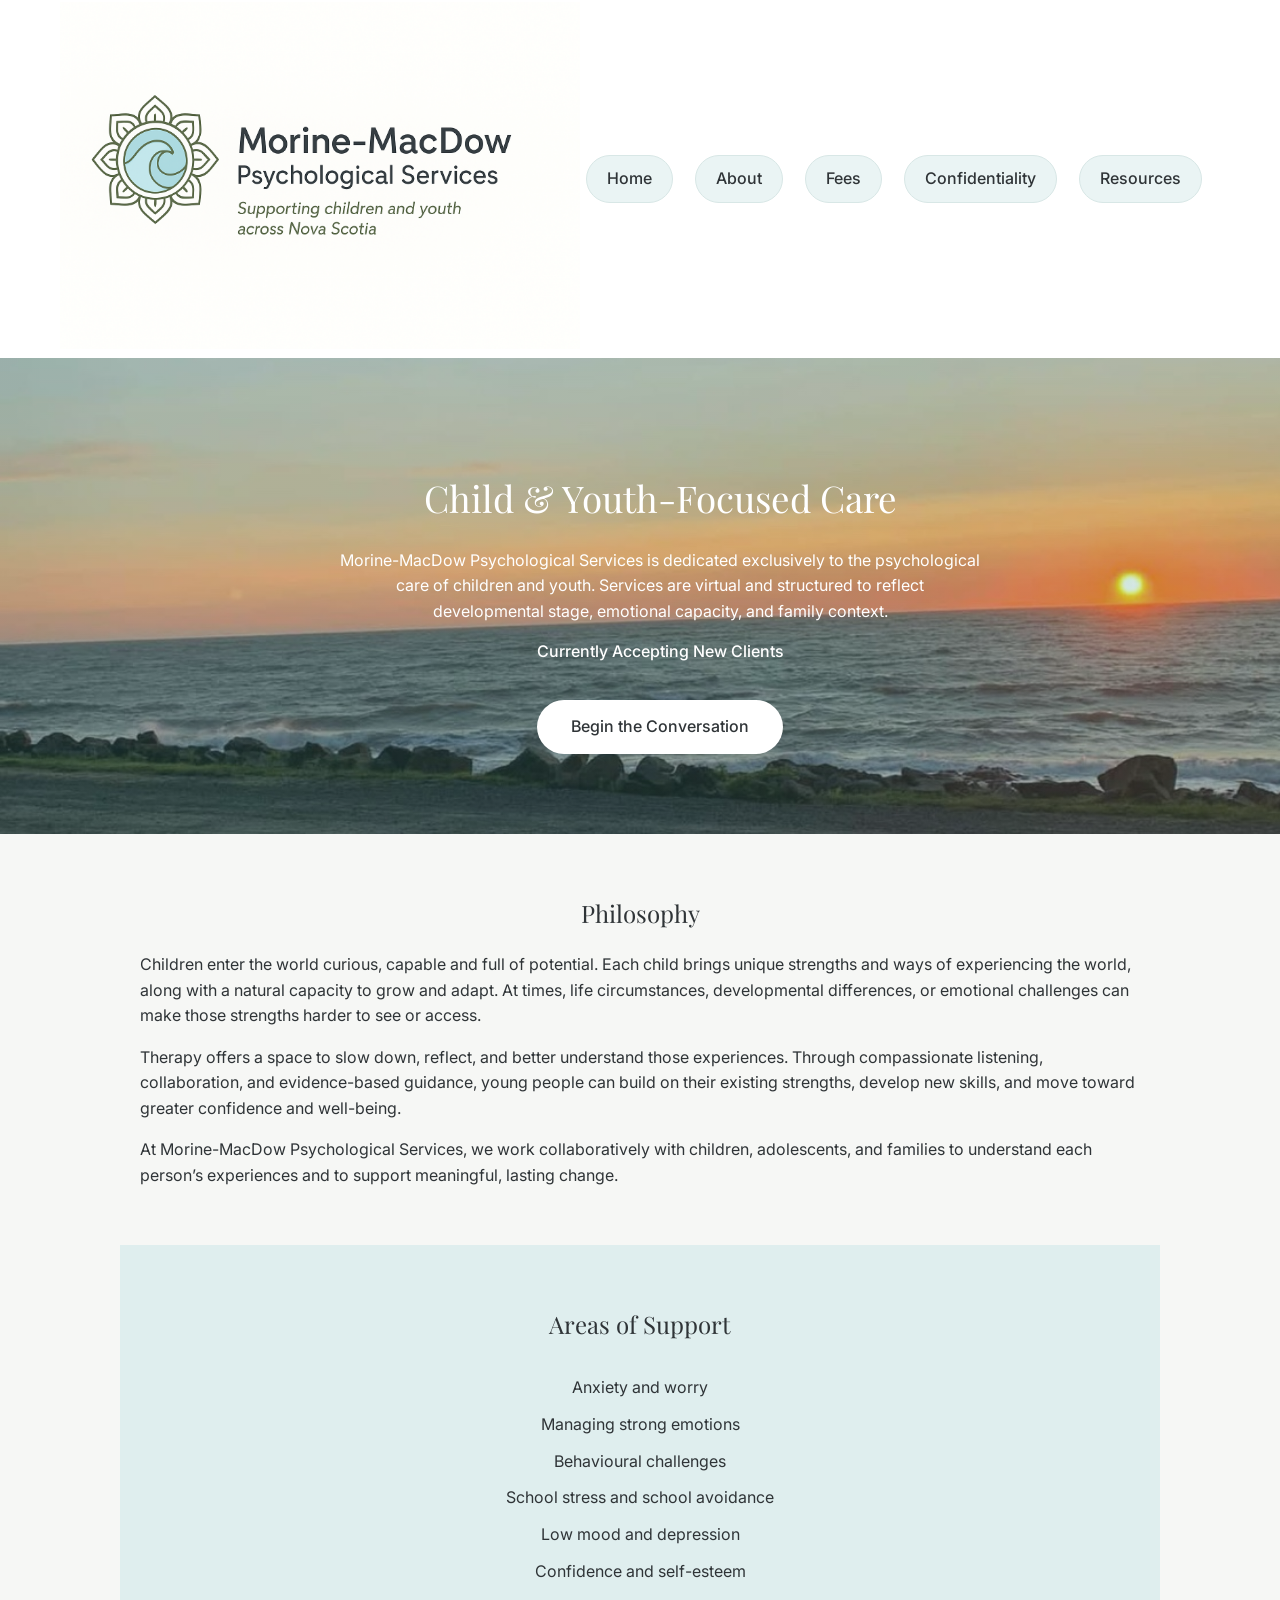
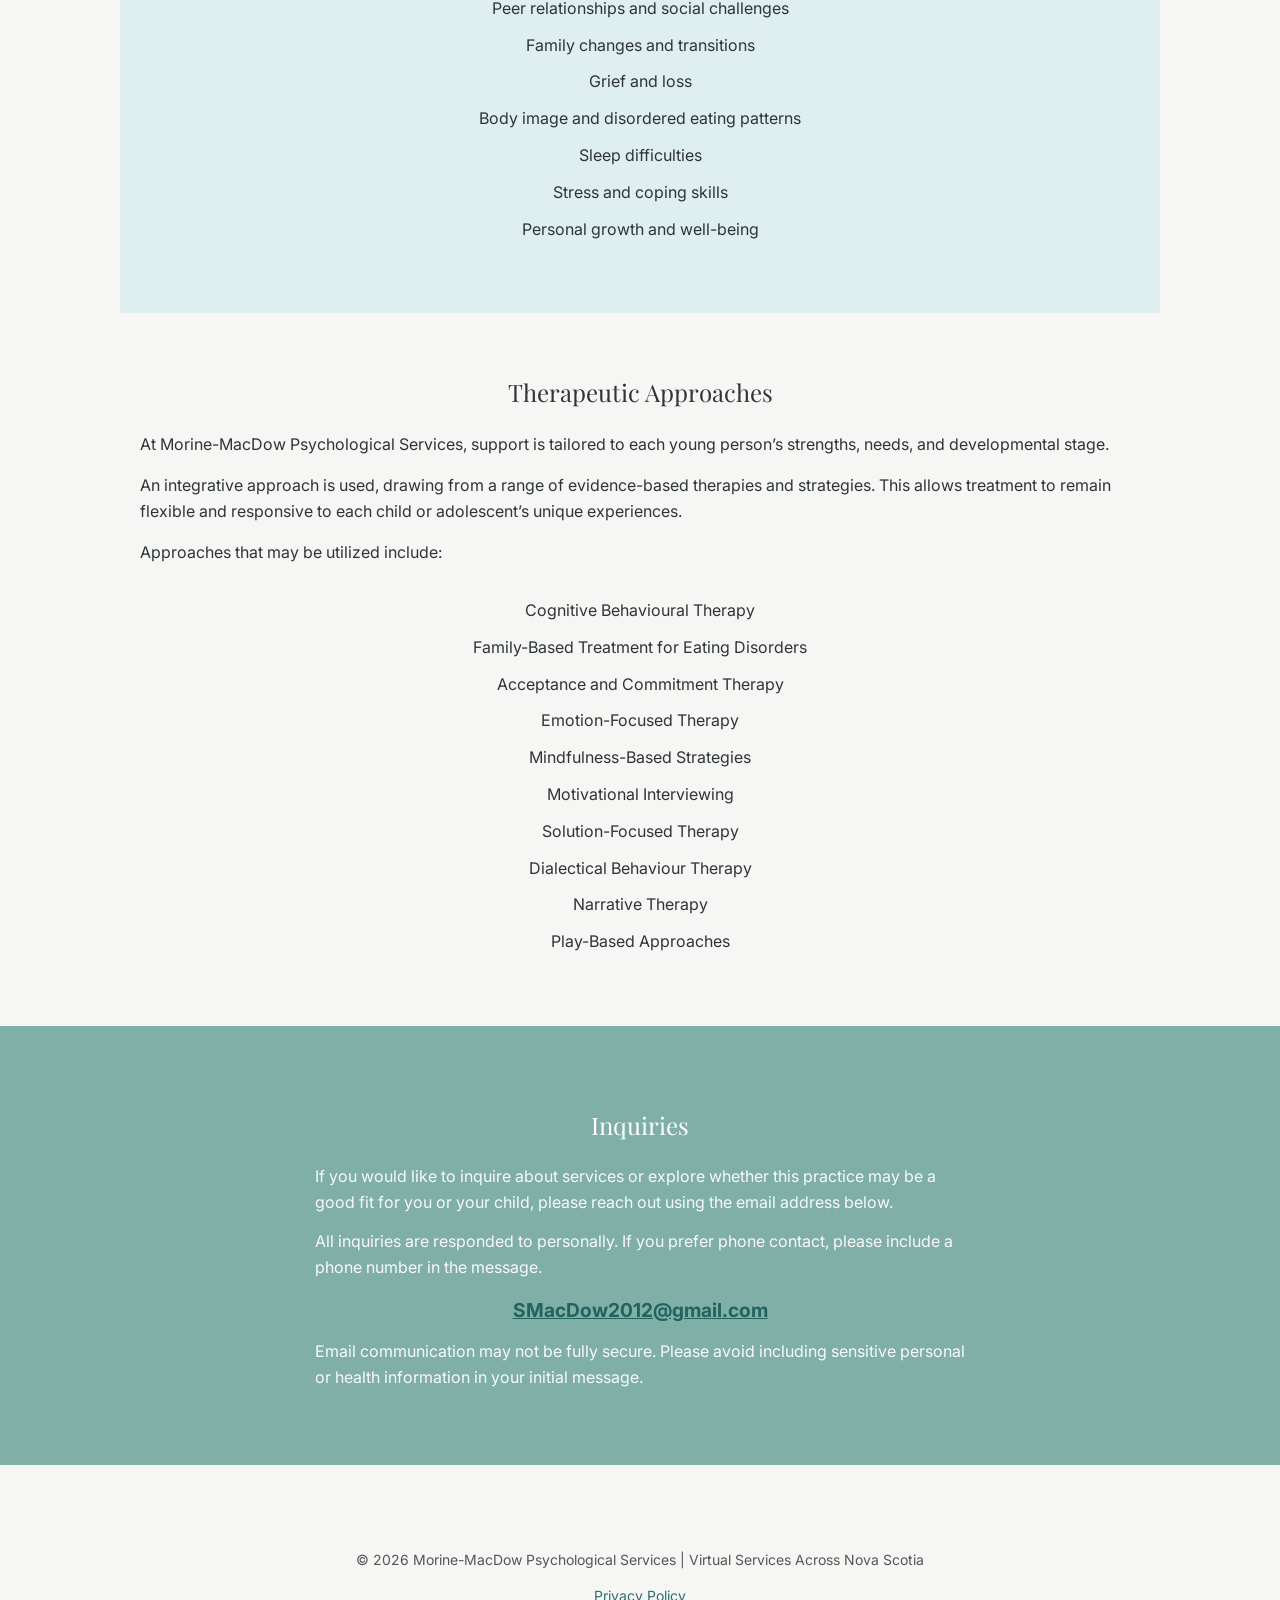
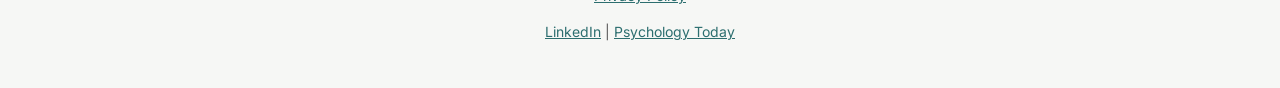
==== index.html @ ea7816d6 "Another attempt to fix homepage on mobile" ====
<!DOCTYPE html>
<html lang="en">
<head>
<meta charset="UTF-8">
<meta name="viewport" content="width=device-width, initial-scale=1.0">

<title>Child and Youth Psychological Services in Nova Scotia | Morine-MacDow Psychological Services</title>

<meta name="description" content="Morine-MacDow Psychological Services provides virtual psychological services for children and adolescents across Nova Scotia. Currently accepting new clients.">

<link href="https://fonts.googleapis.com/css2?family=Playfair+Display:wght@400;500&family=Inter:wght@300;400&display=swap" rel="stylesheet">

<link rel="stylesheet" href="style.css">

</head>

<body>

<header class="site-header">

  <div class="header-container">

  <div class="logo">
    <img src="logo.png" class="logo" alt="Morine-MacDow Psychological Services">
  </div>

    <nav class="main-nav">
      <a href="index.html">Home</a>
      <a href="about.html">About</a>
      <a href="fees.html">Fees</a>
      <a href="confidentiality.html">Confidentiality</a>
      <a href="resources.html">Resources</a>
    </nav>

  </div>

</header>

<section class="hero">
<div class="hero-content">

<h1>Child & Youth-Focused Care</h1>

<p>
Morine-MacDow Psychological Services is dedicated exclusively to the psychological care of children and youth. Services are virtual and structured to reflect developmental stage, emotional capacity, and family context.
</p>

<p class="availability">
Currently Accepting New Clients
</p>

<a href="#contact" class="cta-button">Begin the Conversation</a>

</div>
</section>

<section class="philosophy container narrow">

<h2>Philosophy</h2>

<p>
Children enter the world curious, capable and full of potential. Each child brings unique strengths and ways of experiencing the world, along with a natural capacity to grow and adapt. At times, life circumstances, developmental differences, or emotional challenges can make those strengths harder to see or access.
</p>

<p>
Therapy offers a space to slow down, reflect, and better understand those experiences. Through compassionate listening, collaboration, and evidence-based guidance, young people can build on their existing strengths, develop new skills, and move toward greater confidence and well-being. 
</p>

<p>
At Morine-MacDow Psychological Services, we work collaboratively with children, adolescents, and families to understand each person’s experiences and to support meaningful, lasting change.
</p>

</section>

<section class="support-section">
  
<h2>Areas of Support</h2>
 
<ul class="approach-list">
<li>Anxiety and worry</li>
<li>Managing strong emotions</li>
<li>Behavioural challenges</li>
<li>School stress and school avoidance</li>
<li>Low mood and depression</li>
<li>Confidence and self-esteem</li>
<li>Peer relationships and social challenges</li>
<li>Family changes and transitions</li>
<li>Grief and loss</li>
<li>Body image and disordered eating patterns</li>
<li>Sleep difficulties</li>
<li>Stress and coping skills</li>
<li>Personal growth and well-being</li>
</ul> 

</section>

<section class="approach container narrow">

<h2>Therapeutic Approaches</h2>

<p>
At Morine-MacDow Psychological Services, support is tailored to each young person’s strengths, needs, and developmental stage.
</p>

<p>
An integrative approach is used, drawing from a range of evidence-based therapies and strategies. This allows treatment to remain flexible and responsive to each child or adolescent’s unique experiences.
</p>

<p>
Approaches that may be utilized include:
</p>

<ul class="approach-list">
<li>Cognitive Behavioural Therapy</li>
<li>Family-Based Treatment for Eating Disorders</li>
<li>Acceptance and Commitment Therapy</li>
<li>Emotion-Focused Therapy</li>
<li>Mindfulness-Based Strategies</li>
<li>Motivational Interviewing</li>
<li>Solution-Focused Therapy</li>
<li>Dialectical Behaviour Therapy</li>
<li>Narrative Therapy</li>
<li>Play-Based Approaches</li>
</ul>

</section>

<section id="contact" class="contact">

<div class="container narrow">

<h2>Inquiries</h2>

<p>If you would like to inquire about services or explore whether this practice may be a good fit for you or your child, please reach out using the email address below.</p>

<p>All inquiries are responded to personally. If you prefer phone contact, please include a phone number in the message.</p>

<p>
<a href="mailto:SMacDow2012@gmail.com">
SMacDow2012@gmail.com
</a>
</p>

<p class="note">
Email communication may not be fully secure. Please avoid including sensitive personal
or health information in your initial message.
</p>

</div>

</section>

<footer>

<p>
© 2026 Morine-MacDow Psychological Services |
Virtual Services Across Nova Scotia
</p>

<p>
<a href="privacy.html">Privacy Policy</a>
</p>

<p>
<a href="https://www.linkedin.com/in/stephany-macdow-b56987209" target="_blank">LinkedIn</a> | <a href="https://www.psychologytoday.com/profile/1556226" target="_blank">Psychology Today</a>
</p>
</footer>

</body>
</html>
---- style.css ----
/* COLOR PALETTE */

:root {
  --ocean: #9ec5c9;
  --deep-ocean: #7fb4b9;
  --sage: #6f836b;
  --charcoal: #2f3437;
  --cream: #f6f7f5;
}


/* GLOBAL */

body {
  margin: 0;
  font-family: 'Inter', sans-serif;
  color: var(--charcoal);
  background: var(--cream);
  line-height: 1.6;
  overflow-x: hidden;
}

h1, h2, h3 {
  font-family: 'Playfair Display', serif;
  font-weight: 400;
}


/* HEADER */

.site-header {
  background: white;
  padding: 2px 20px 2px 20px;
}  
.header-container {
  max-width: 1200px;
  margin: 0 auto;
  padding: 0 40px;
  display: flex;
  align-items: center;
  justify-content: flex-start;
  flex-wrap: wrap;
}

.logo {
max-width: 520px;
width: 100%;
height: auto;
}

/* NAVIGATION */

.main-nav {
  display: flex;
  gap: 10px;
}

.main-nav a {
  display: inline-block;
  margin: 6px;
  padding: 10px 20px;
  background: #eaf4f4;
  border-radius: 25px;
  border: 1px solid #d8e7e6;
  text-decoration: none;
  color: var(--charcoal);
  font-weight: 500;
  transition: all .25s ease;
}

.main-nav a:hover {
  background: var(--ocean);
}


/* HERO */

.hero {
  background: linear-gradient(rgba(88,164,153,0.25), rgba(88,164,153,0.25)), url('sunset.jpg') center/cover no-repeat;
  padding: 80px 20px;
  text-align: center;
  color: white;
  width: 100%;
}

.hero-content {
  max-width: 800px;
  margin: auto;
}

.hero h1 {
  font-size: 2.3rem;
  margin-bottom: 20px;
}

.hero p {
  max-width: 640px;
  margin: 15px auto;
}

/* AVAILABILITY TEXT */

.availability {
  margin-top: 120px;
  font-weight: 500;
}


/* HERO BUTTON */

.cta-button {
  display: inline-block;
  margin-top: 20px;
  background: white;
  color: var(--charcoal);
  padding: 14px 34px;
  border-radius: 30px;
  text-decoration: none;
  font-weight: 500;
  transition: all .25s ease;
}

.cta-button:hover {
  background: var(--cream);
}


/* CONTENT SECTIONS */

section {
  padding: 45px 20px;
}
  max-width: 900px;
  margin: auto;
  text-align: center;
}


/* INQUIRIES */

.contact {
  background: var(--ocean);
  color: white;
  padding: 60px 20px;
  text-align: center;
}

.contact a {
  color: #0c4c6a;
  font-weight: 700;
  font-size: 1.2rem;
  display: inline-block;
  margin-top: 10px;
  text-decoration: underline;
}

.contact p {
  opacity: .95;
  max-width: 650px;
  margin: 14px auto;
  line-height: 1.6;
}

/* FOOTER */

footer {
  text-align: center;
  padding: 25px;
  font-size: 14px;
  color: #555;
}
main {
max-width: 1000px;
margin: 0 auto;
padding: 40px 20px;
}
section:not(.hero) {
max-width: 1000px;
margin: 0 auto;
padding: 40px 20px;
}
section h2 {
text-align: center;
margin-bottom: 20px;
}

footer {
text-align: center;
padding: 30px 20px;
margin-top: 40px;
}
footer a {
color: #2c6e6f;
text-decoration: underline;
}
section:last-of-type {
background: #7FAFA6;
color: white;
padding: 60px 20px;
max-width: none;
margin: 0;
}
section:last-of-type a {
color: #1F5F5B;
display: block;
text-align: center;
}
.support-list {
  list-style: none;
  padding: 0;
  max-width: 420px;
  margin: 30px auto;
  text-align: center;
  line-height: 1.8;
}
.support-list li {
  font-size: 1.05rem;
}
.approach-list {
  list-style: none;
  padding: 0;
  max-width: 420px;
  margin: 30px auto;
  text-align: center;
  line-height: 1.8;
}

.approach-list li {
  margin-bottom: 8px;
}

.support-section {
  background-color: #dfeeee;
  padding: 80px 20px;
  text-align: center;

  width: 100vw;
  margin-left: calc(50% - 50vw);
  margin-right: calc(50% - 50vw);
}
.about-photo img {
    width: 300px;
    height: auto;
    border-radius: 10px;
    margin-top: 20px;
    border: 3px solid #7fb7b2;
    box-shadow: 0 6px 16px rgba(0,0,0,0.15);
}
.about-container {
    display: flex;
    align-items: flex-start;
    gap: 30px;
}

.about-photo {
    flex-shrink: 0;
}

.about-text {
    flex: 1;
}
.about-text p {
    margin-bottom: 18px;
    line-height: 1.6;
}
.page-text h2 {
    text-align: center;
    margin-top: 40px;
    margin-bottom: 10px;
}
main h1 {
    text-align: center;
}
main h2 {
text-align: center;
}

@media (max-width: 600px) {

.header-container {
padding: 0 16px;
}

}

.hero {
max-width: 100%;
overflow: hidden;
}
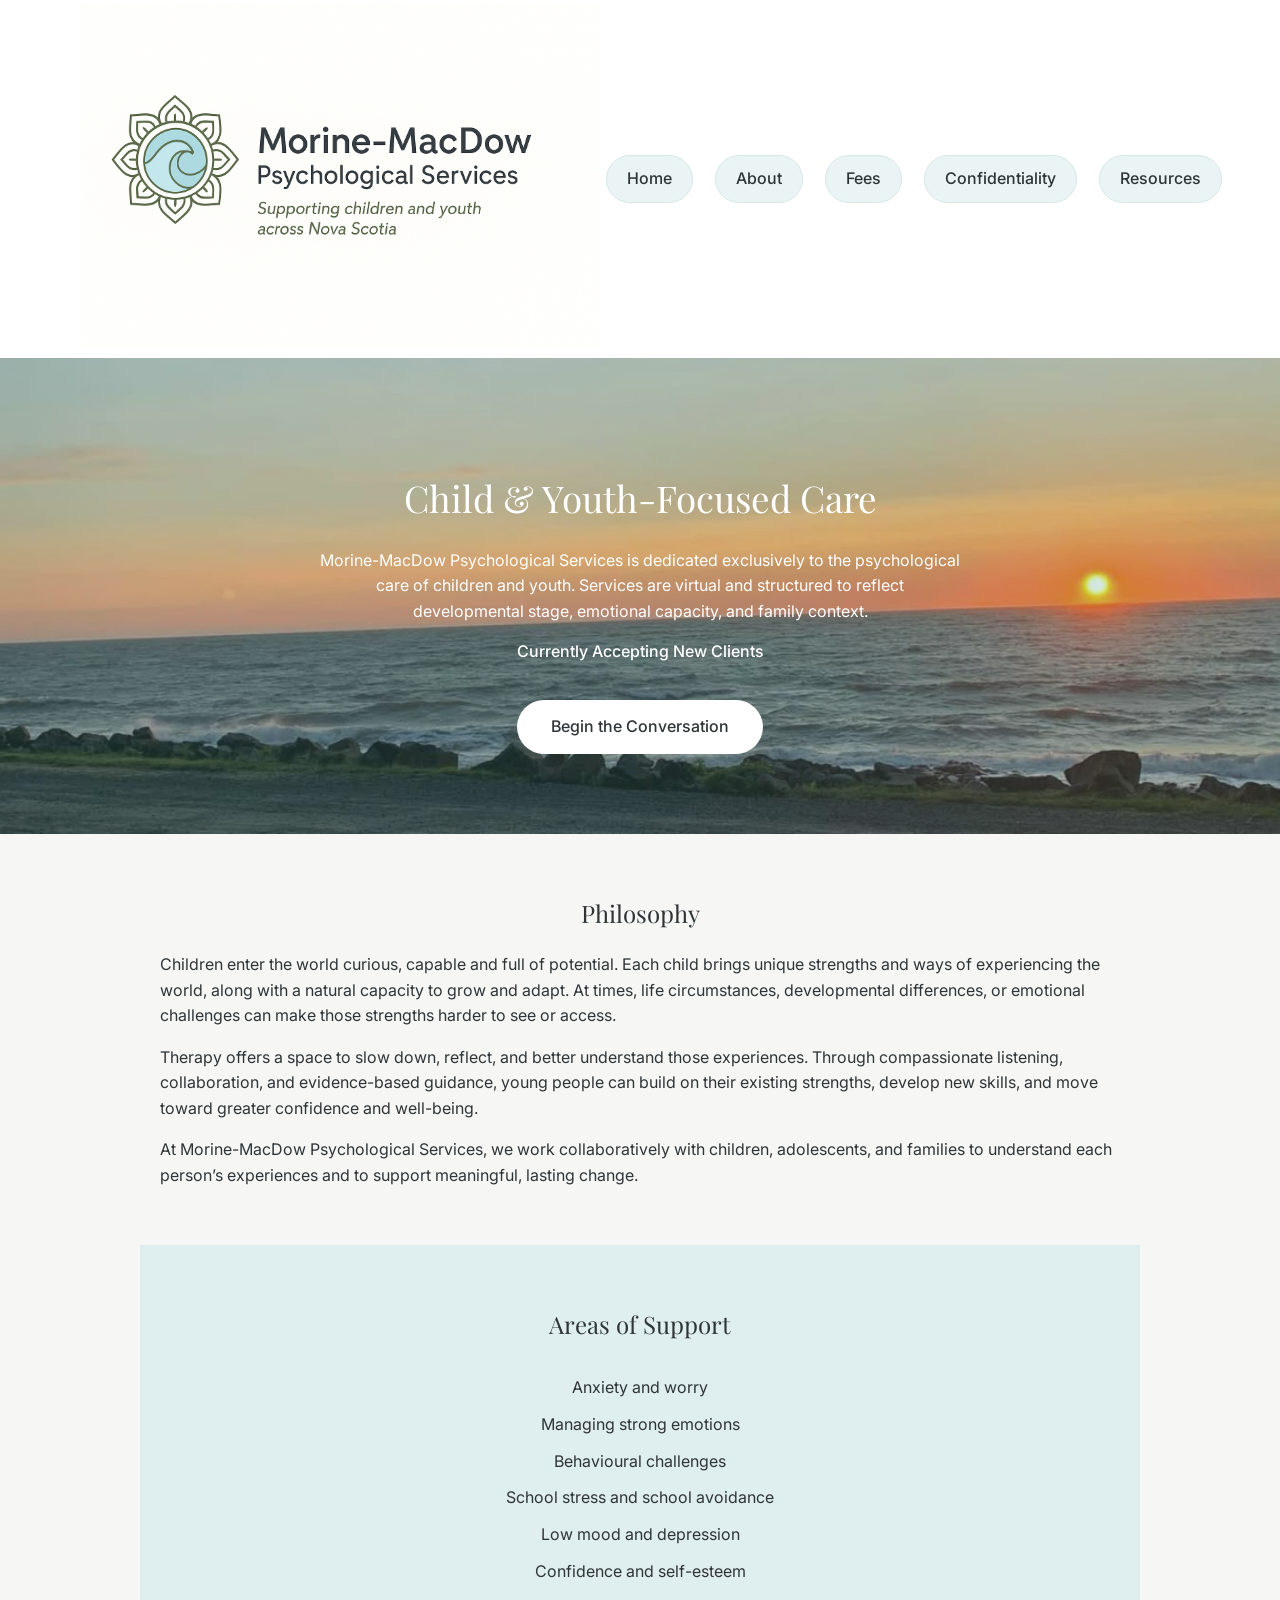
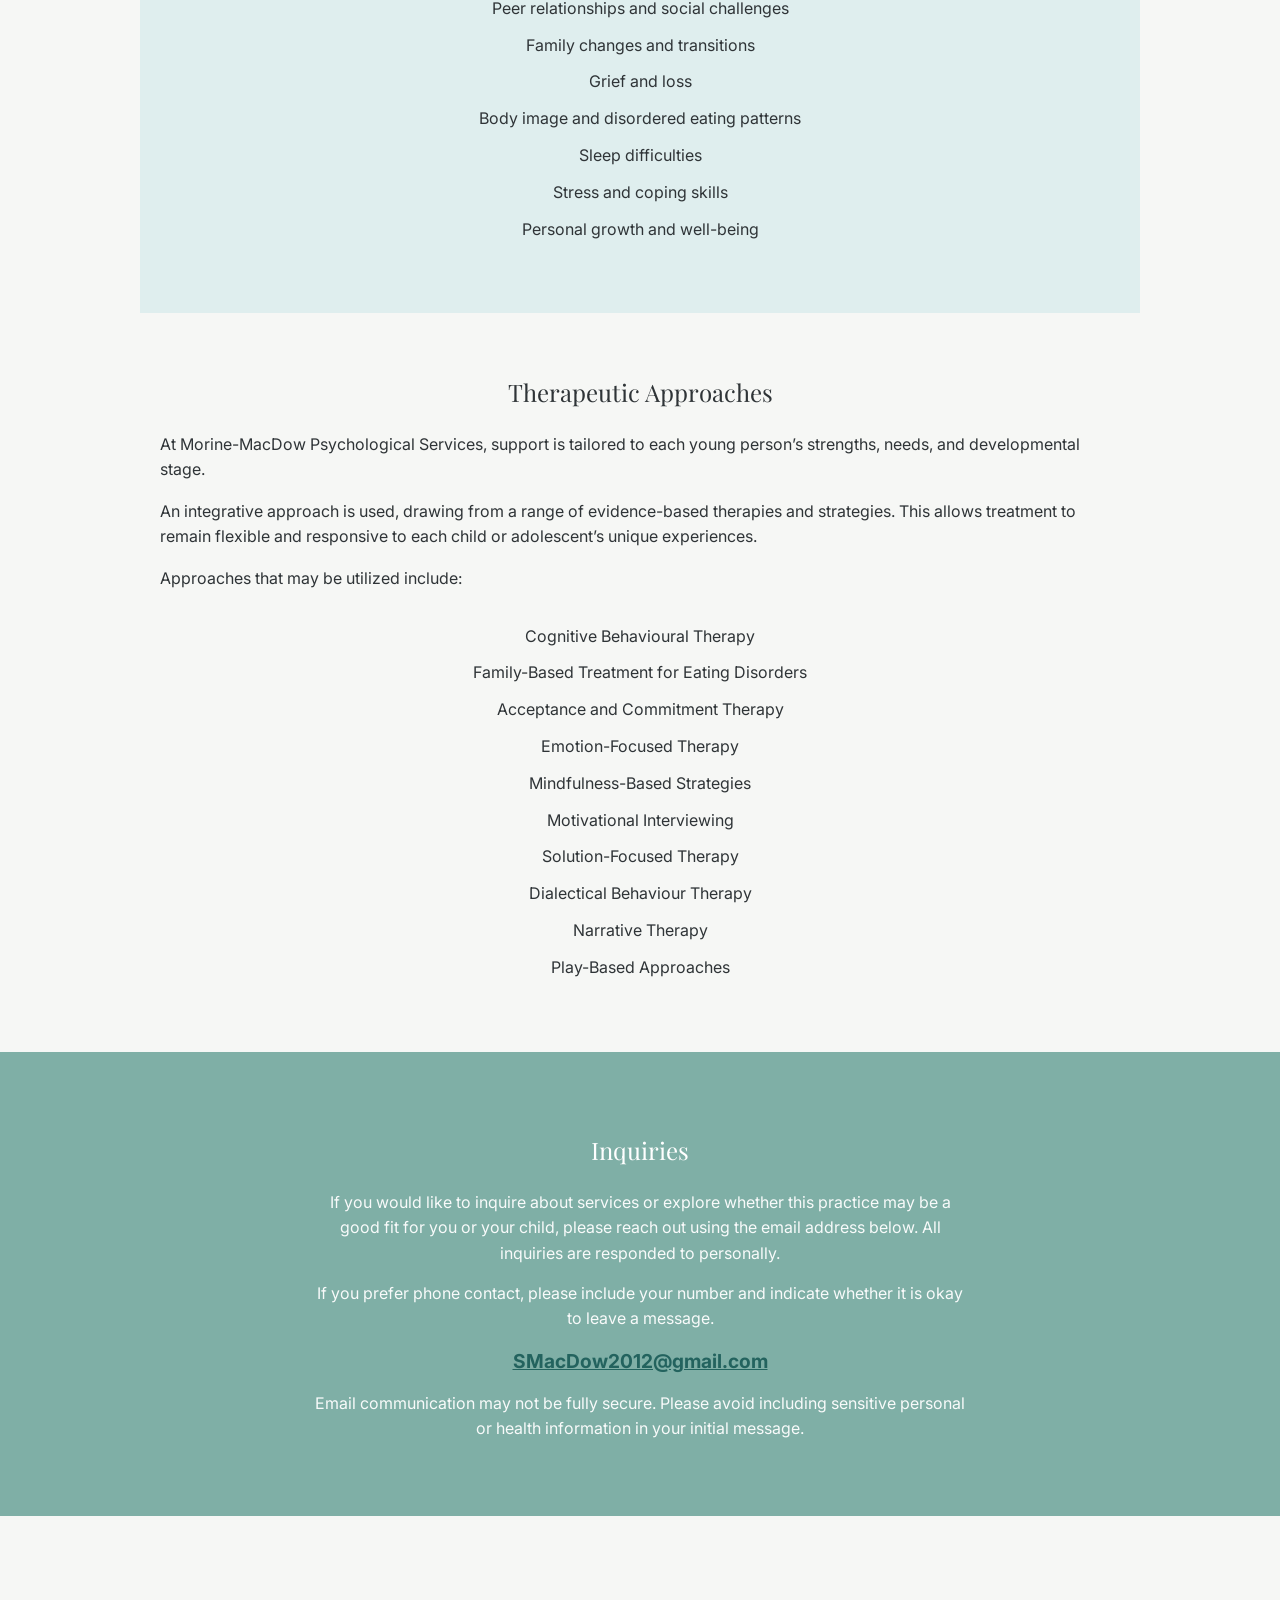
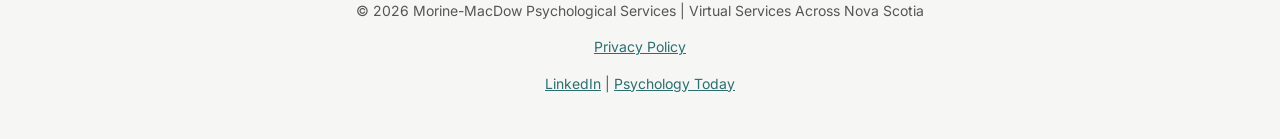
==== commit 4ac7452d: "updated inquiries to indicate okay to leave msg" ====
--- a/index.html
+++ b/index.html
@@ -20,7 +20,7 @@
 
   <div class="header-container">
 
-  <div class="logo">
+  <div class="logo-wrap">
     <img src="logo.png" class="logo" alt="Morine-MacDow Psychological Services">
   </div>
 
@@ -131,9 +131,10 @@
 
 <h2>Inquiries</h2>
 
-<p>If you would like to inquire about services or explore whether this practice may be a good fit for you or your child, please reach out using the email address below.</p>
+<p>If you would like to inquire about services or explore whether this practice may be a good fit for you or your child, please reach out using the email address below. All inquiries are responded to personally.</p> 
 
-<p>All inquiries are responded to personally. If you prefer phone contact, please include a phone number in the message.</p>
+<p>  
+If you prefer phone contact, please include your number and indicate whether it is okay to leave a message.</p>
 
 <p>
 <a href="mailto:SMacDow2012@gmail.com">
--- a/style.css
+++ b/style.css
@@ -8,6 +8,14 @@
   --cream: #f6f7f5;
 }
 
+* {
+  box-sizing: border-box;
+}
+
+html {
+  -webkit-text-size-adjust: 100%;
+  text-size-adjust: 100%;
+}
 
 /* GLOBAL */
 
@@ -39,13 +47,15 @@
   display: flex;
   align-items: center;
   justify-content: flex-start;
-  flex-wrap: wrap;
 }
 
 .logo {
 max-width: 520px;
 width: 100%;
 height: auto;
+}
+.logo-wrap {
+  flex-shrink: 0;
 }
 
 /* NAVIGATION */
@@ -80,7 +90,8 @@
   padding: 80px 20px;
   text-align: center;
   color: white;
-  width: 100%;
+  box-sizing: border-box;
+  overflow: hidden;
 }
 
 .hero-content {
@@ -130,11 +141,6 @@
 section {
   padding: 45px 20px;
 }
-  max-width: 900px;
-  margin: auto;
-  text-align: center;
-}
-
 
 /* INQUIRIES */
 
@@ -233,10 +239,7 @@
   background-color: #dfeeee;
   padding: 80px 20px;
   text-align: center;
-
-  width: 100vw;
-  margin-left: calc(50% - 50vw);
-  margin-right: calc(50% - 50vw);
+  margin: 0;
 }
 .about-photo img {
     width: 300px;
@@ -275,41 +278,79 @@
 text-align: center;
 }
 
-@media (max-width: 600px) {
-
-.header-container {
-padding: 0 16px;
-}
-
-}
-
-.hero {
-max-width: 100%;
-overflow: hidden;
-}
-
-
-
-
-
-
-
-
-
-
-
-
-
-
-
-
-
-
-
-
-
-
-
-
-
-
+@media (max-width: 900px) {
+
+  .header-container {
+    padding: 0 12px;
+    gap: 2px;
+    flex-wrap: wrap;
+    justify-content: center;
+  }
+
+  .logo {
+    max-width: 260px;
+  }
+
+.main-nav {
+  display: flex;
+  flex-wrap: wrap;
+  justify-content: center;
+  gap: 4px;
+  margin-top: -8px;
+  max-width: 100%;
+}
+
+  .main-nav a {
+    margin: 0;
+    padding: 6px 10px;
+    font-size: 0.8rem;
+  }
+ .about-container {
+    flex-direction: column;
+    align-items: center;
+  }
+
+  .about-photo img {
+    width: 100%;
+    max-width: 240px;
+  }
+
+  .about-text {
+    width: 100%;
+  }
+
+  .about-text h1,
+main h1 {
+  font-size: 2.2rem;
+  line-height: 1.2;
+}
+
+
+}
+
+
+
+
+
+
+
+
+
+
+
+
+
+
+
+
+
+
+
+
+
+
+
+
+
+
+
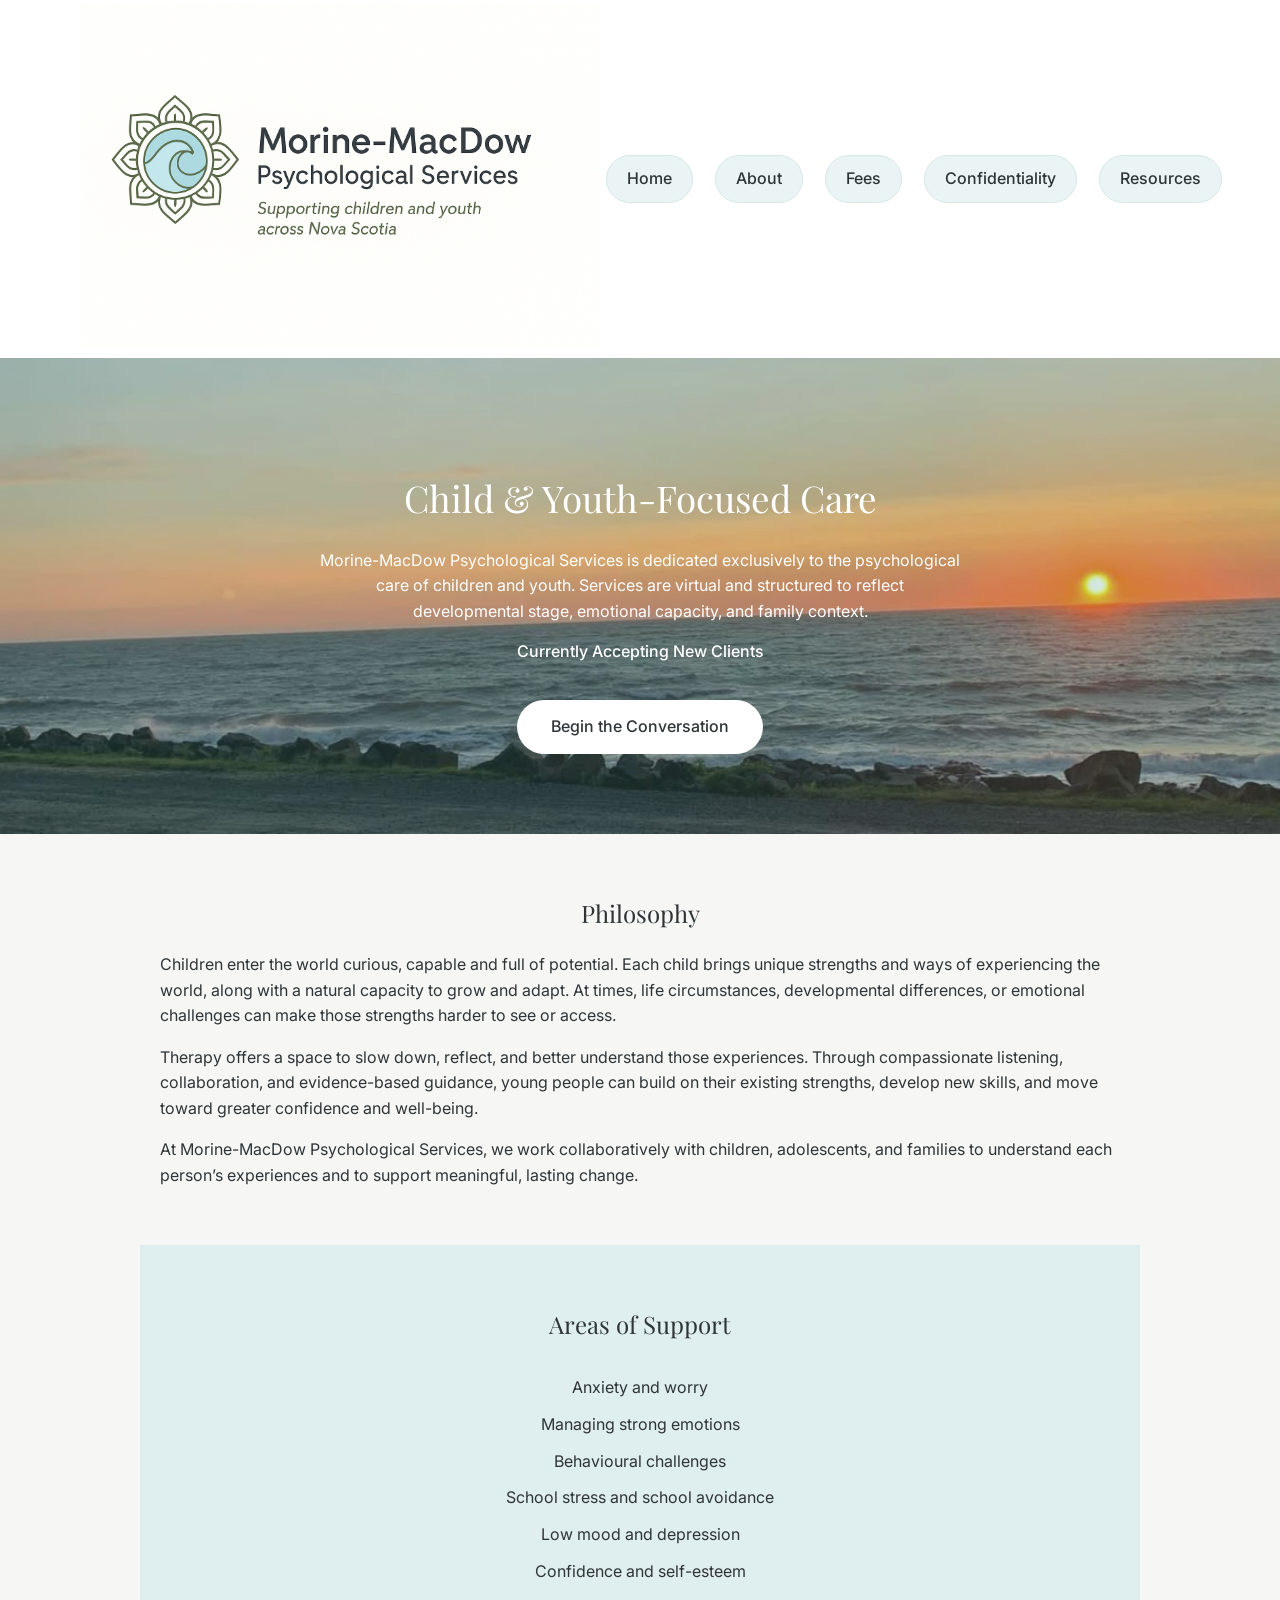
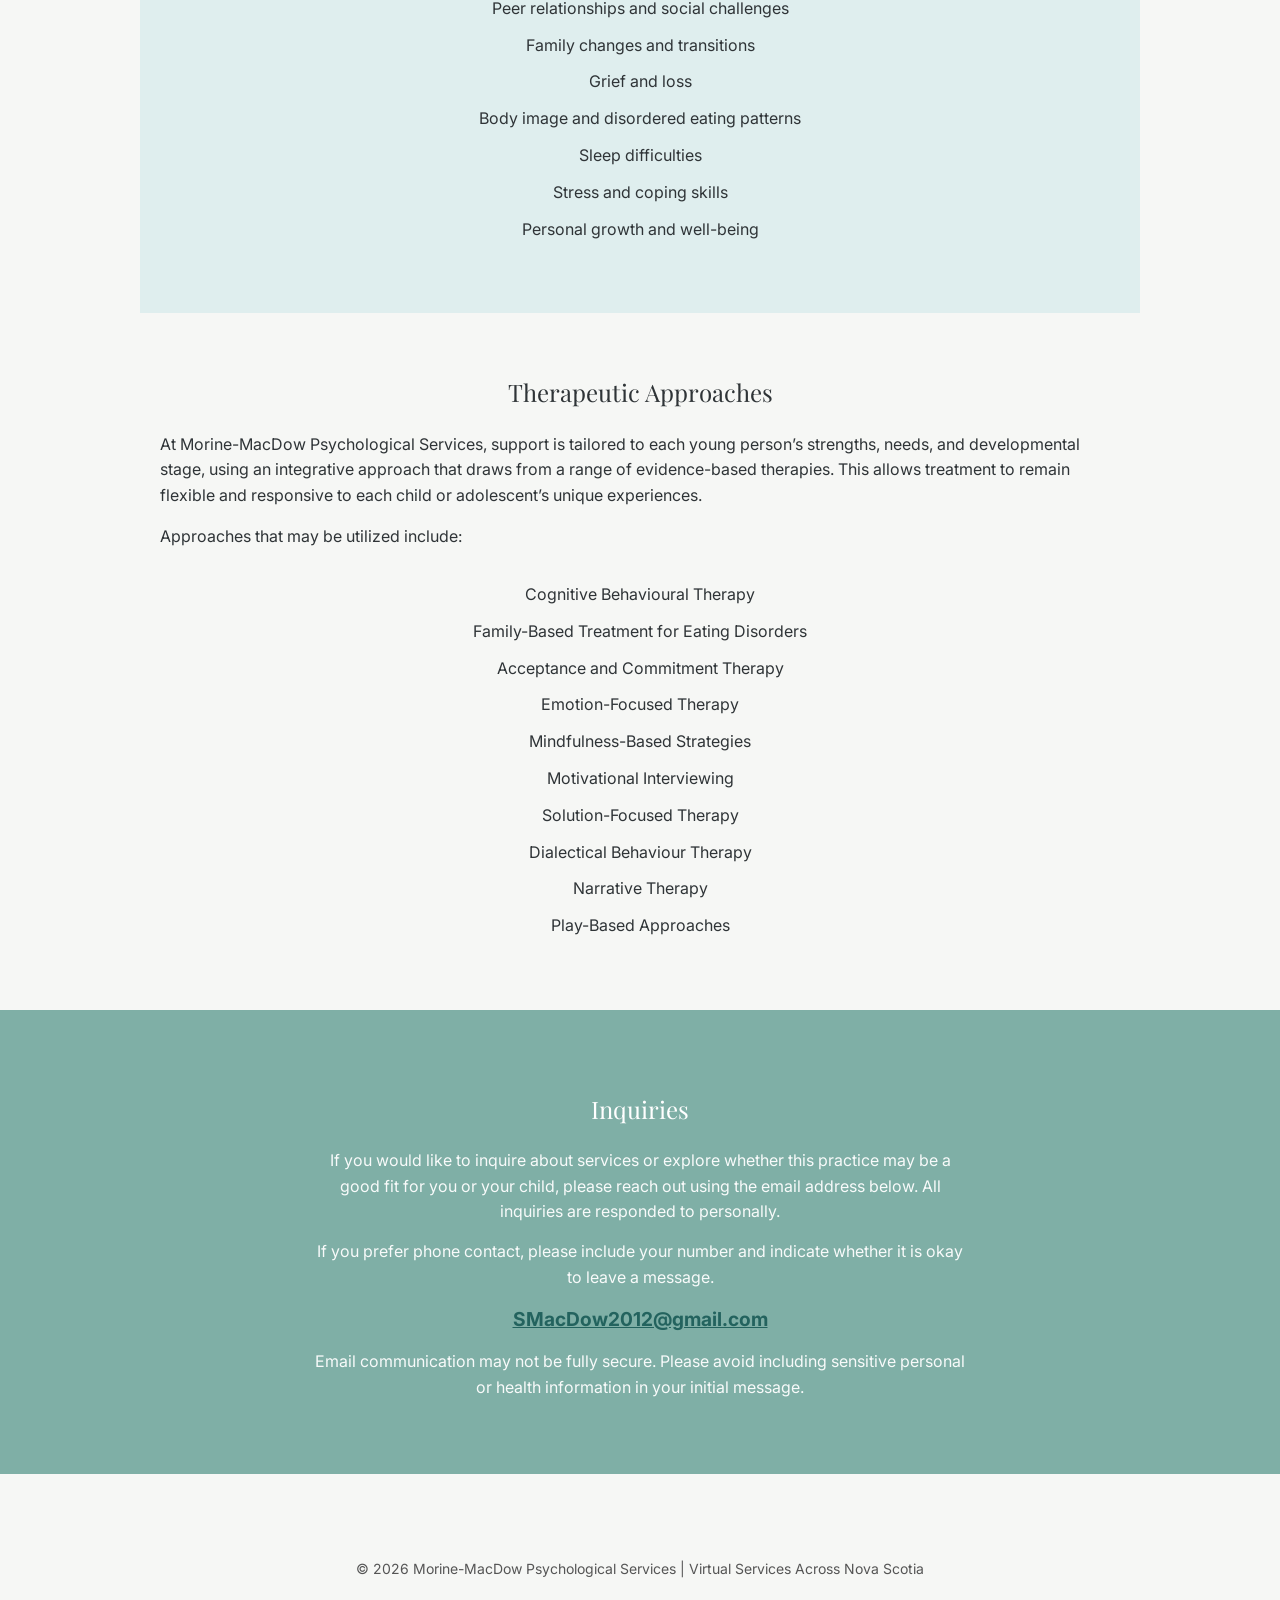
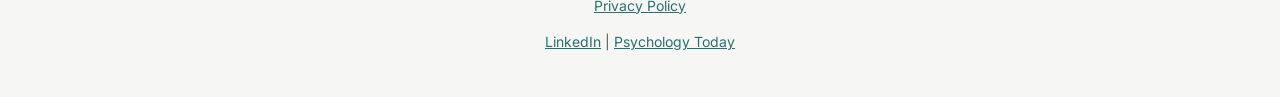
==== commit 1ff30576: "Updated therapeutic approach section" ====
--- a/index.html
+++ b/index.html
@@ -99,11 +99,7 @@
 <h2>Therapeutic Approaches</h2>
 
 <p>
-At Morine-MacDow Psychological Services, support is tailored to each young person’s strengths, needs, and developmental stage.
-</p>
-
-<p>
-An integrative approach is used, drawing from a range of evidence-based therapies and strategies. This allows treatment to remain flexible and responsive to each child or adolescent’s unique experiences.
+At Morine-MacDow Psychological Services, support is tailored to each young person’s strengths, needs, and developmental stage, using an integrative approach that draws from a range of evidence-based therapies. This allows treatment to remain flexible and responsive to each child or adolescent’s unique experiences.
 </p>
 
 <p>
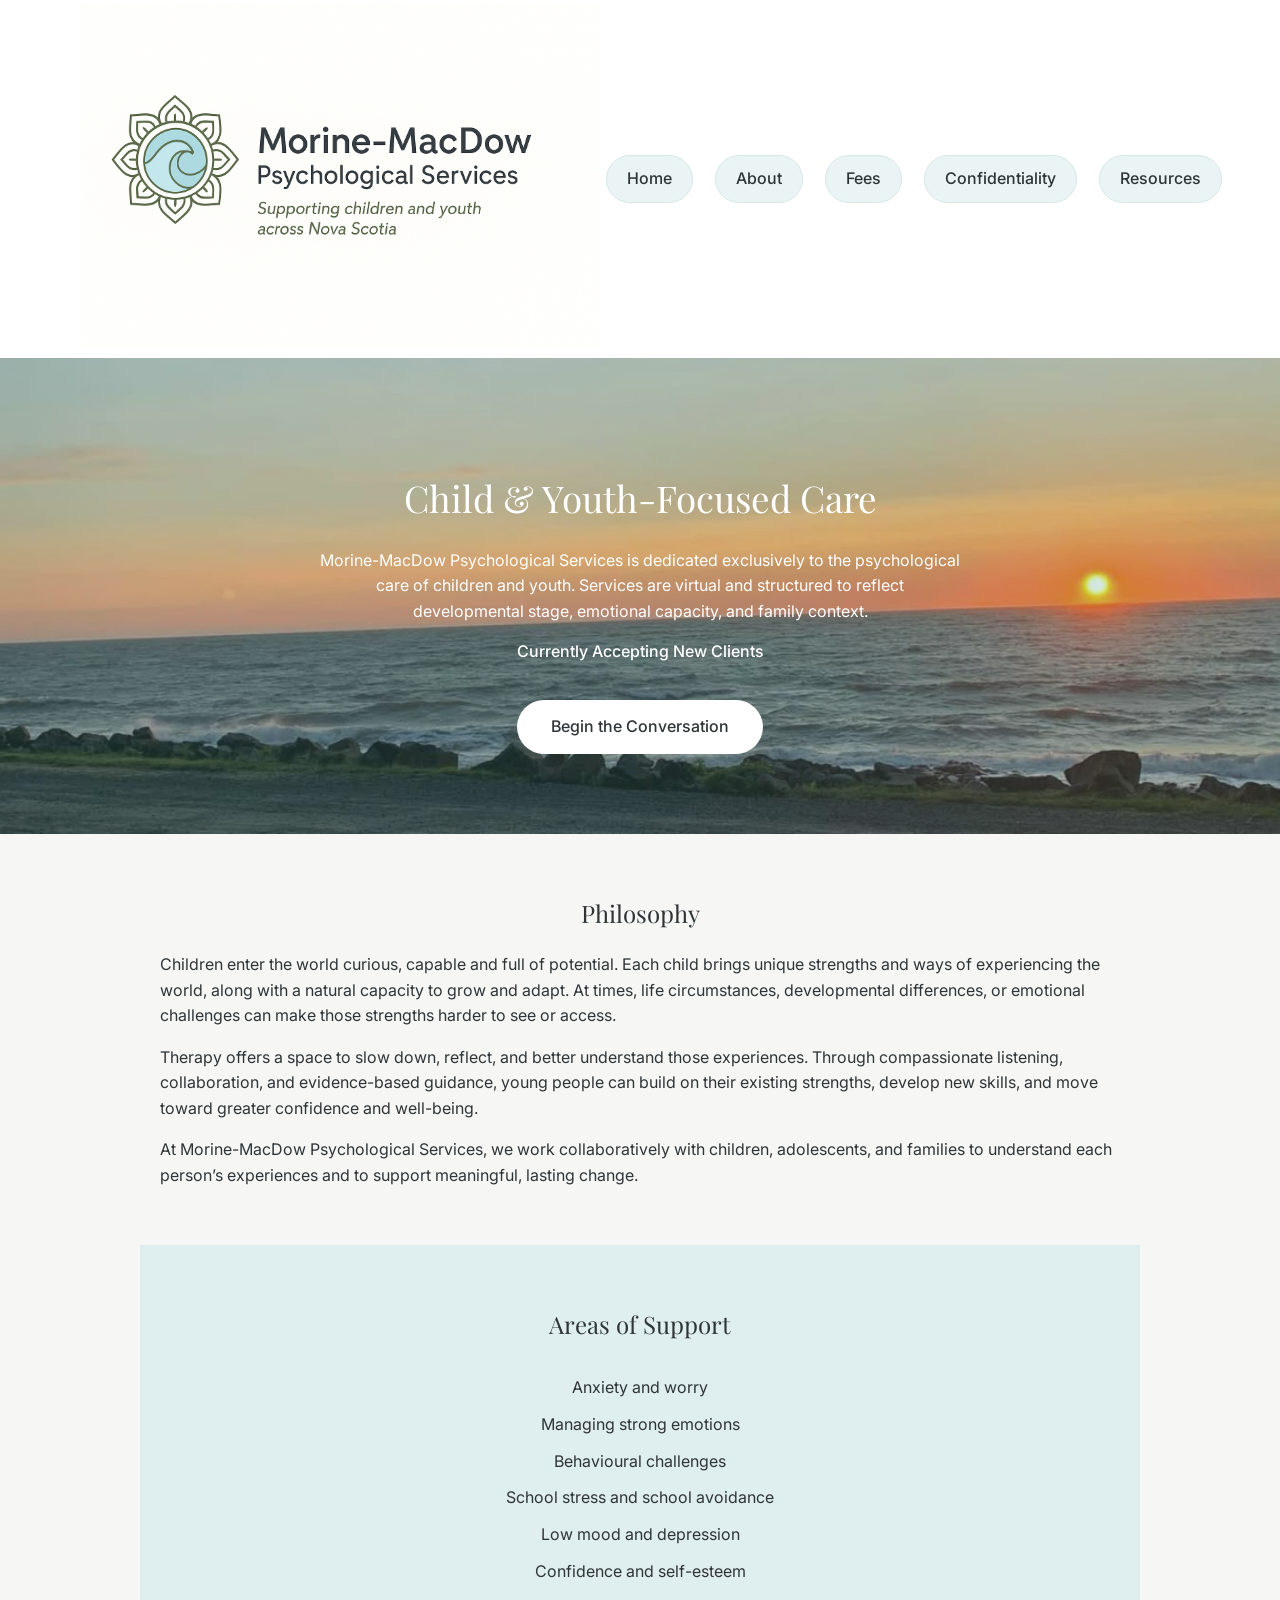
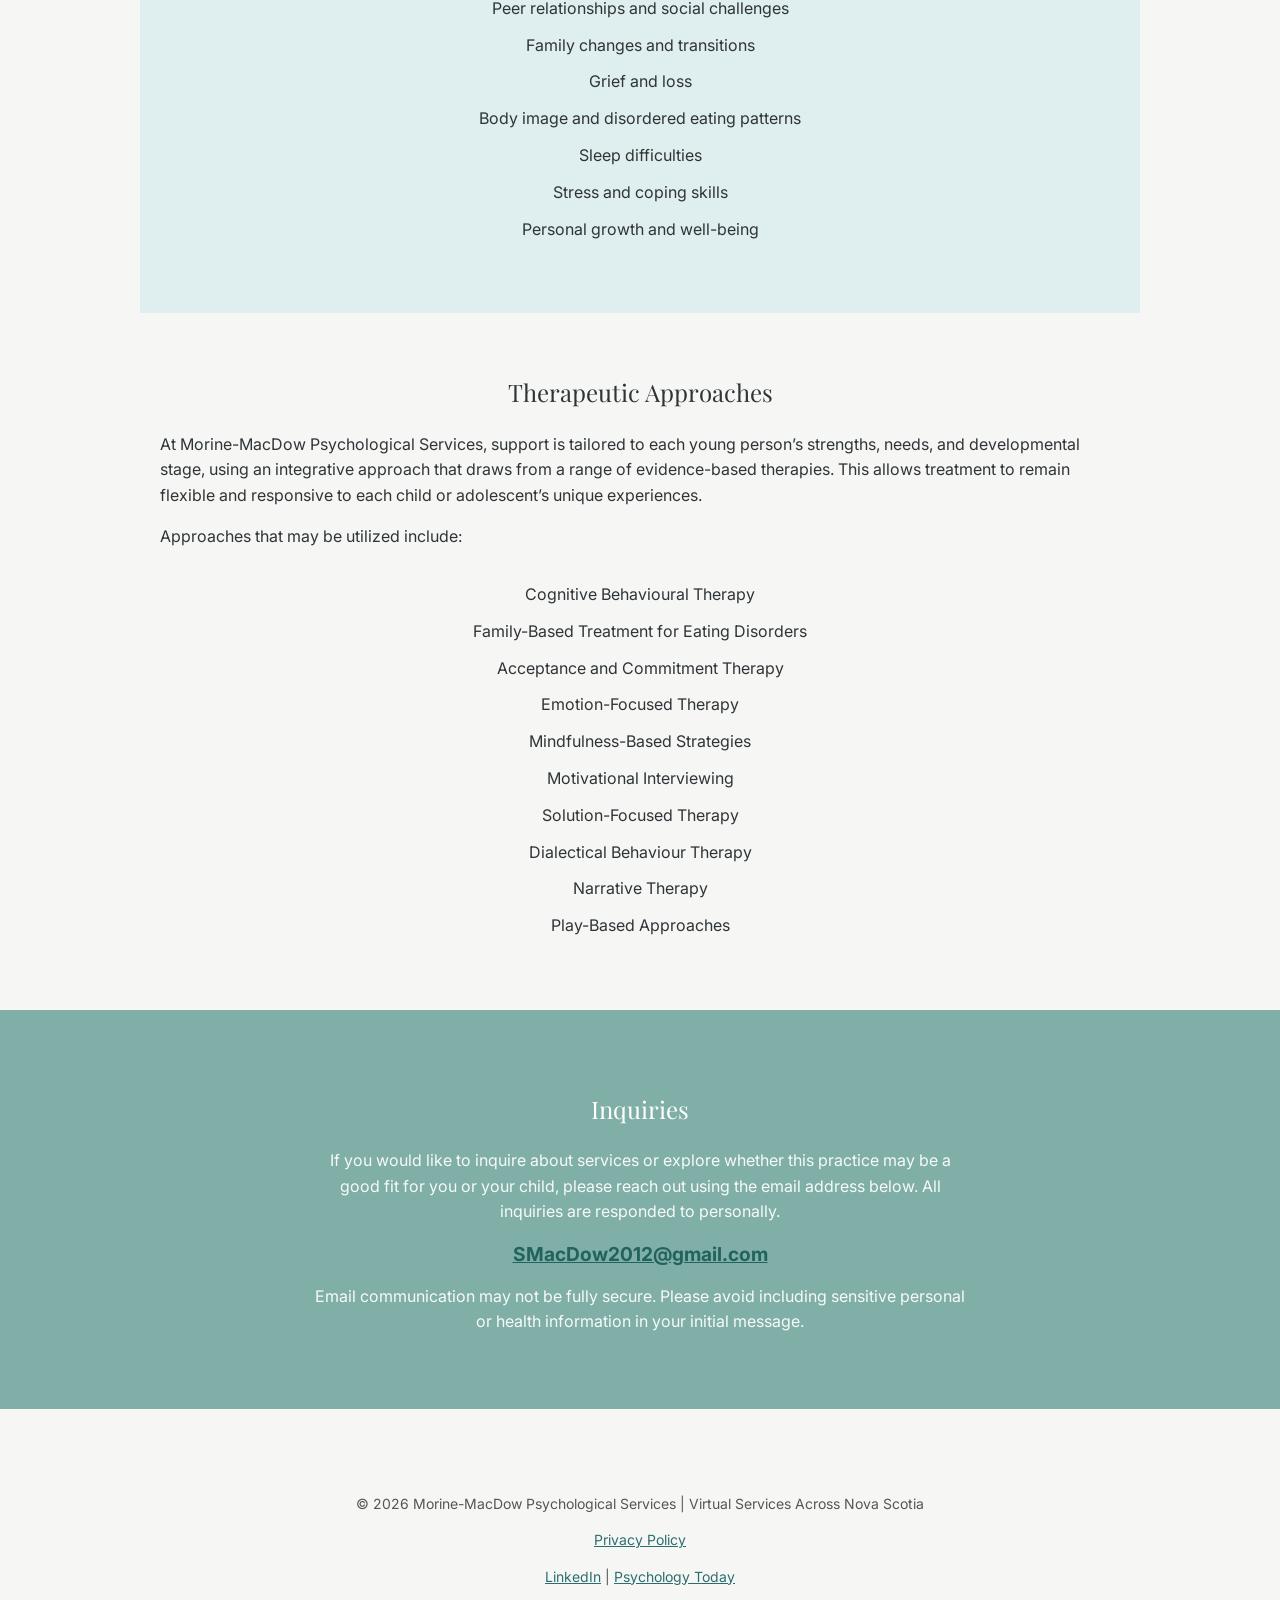
==== commit 4bd245d5: "removed phone number section" ====
--- a/index.html
+++ b/index.html
@@ -129,9 +129,6 @@
 
 <p>If you would like to inquire about services or explore whether this practice may be a good fit for you or your child, please reach out using the email address below. All inquiries are responded to personally.</p> 
 
-<p>  
-If you prefer phone contact, please include your number and indicate whether it is okay to leave a message.</p>
-
 <p>
 <a href="mailto:SMacDow2012@gmail.com">
 SMacDow2012@gmail.com
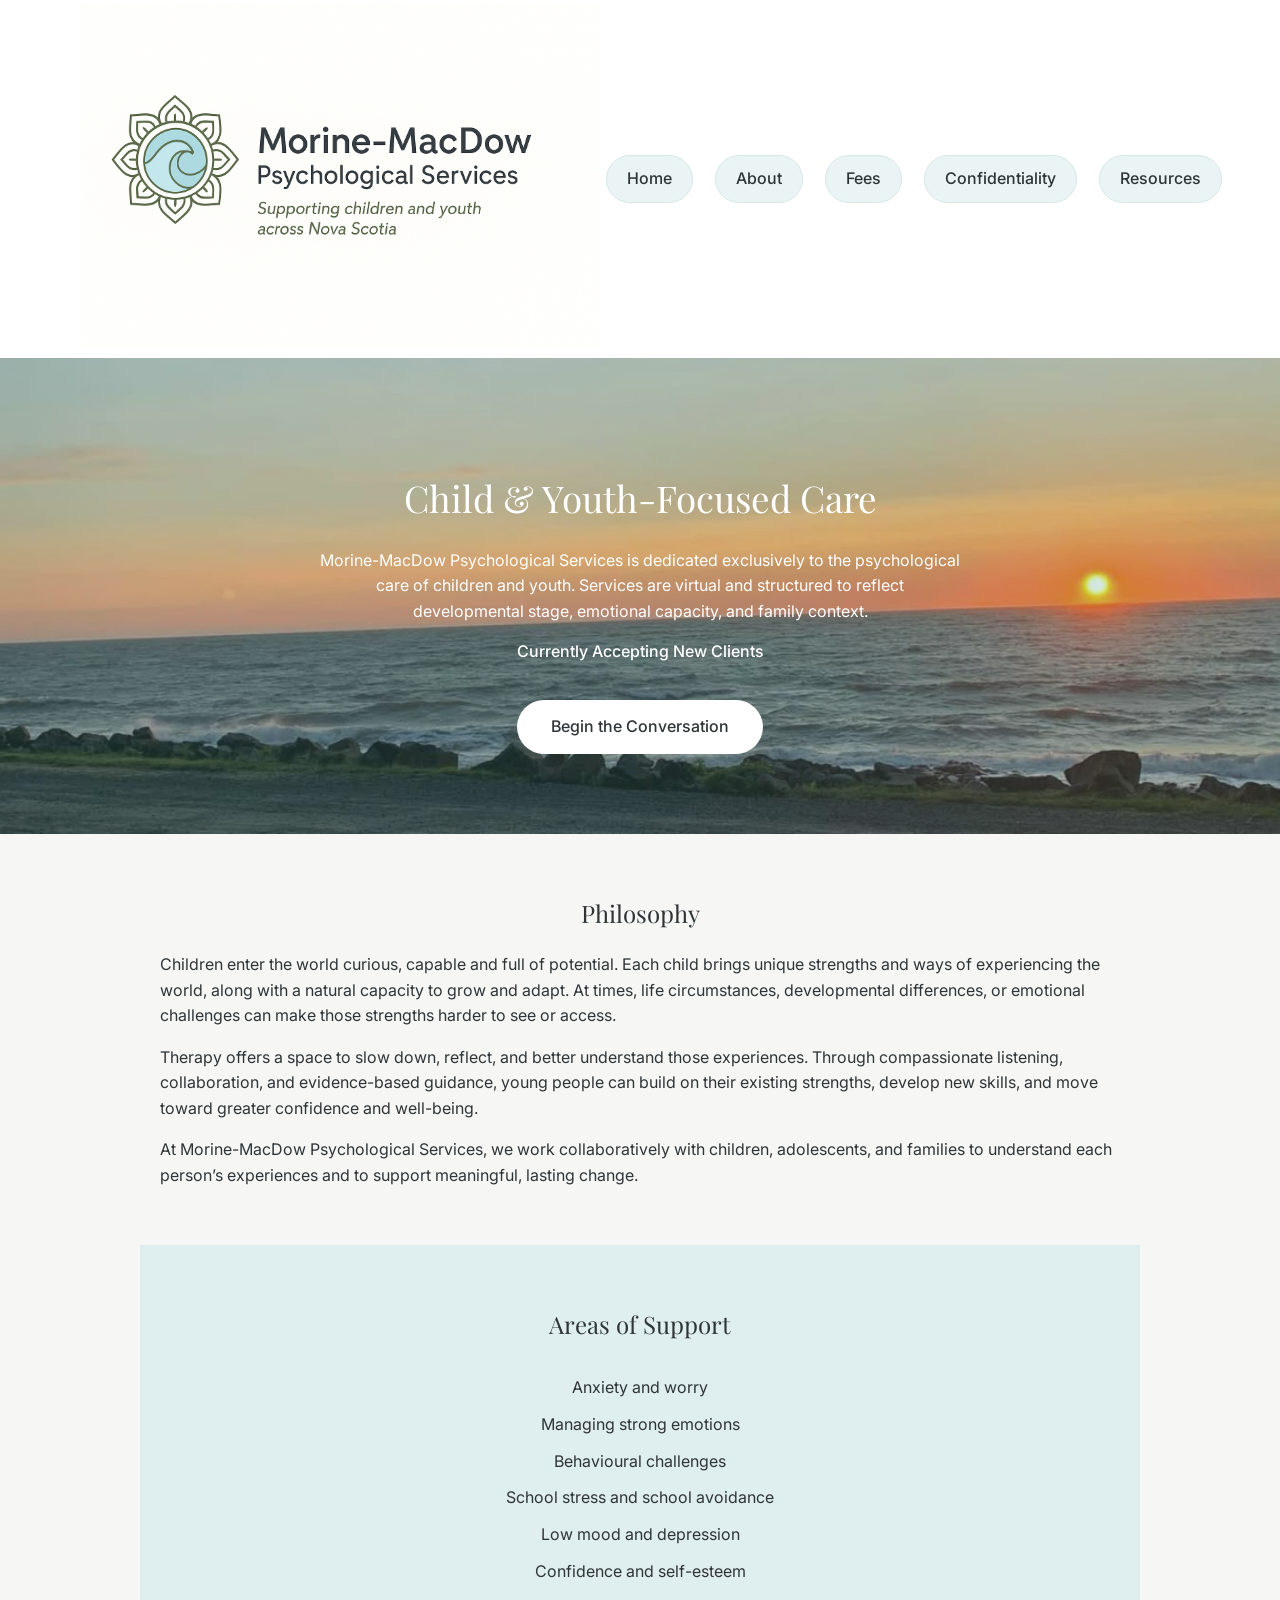
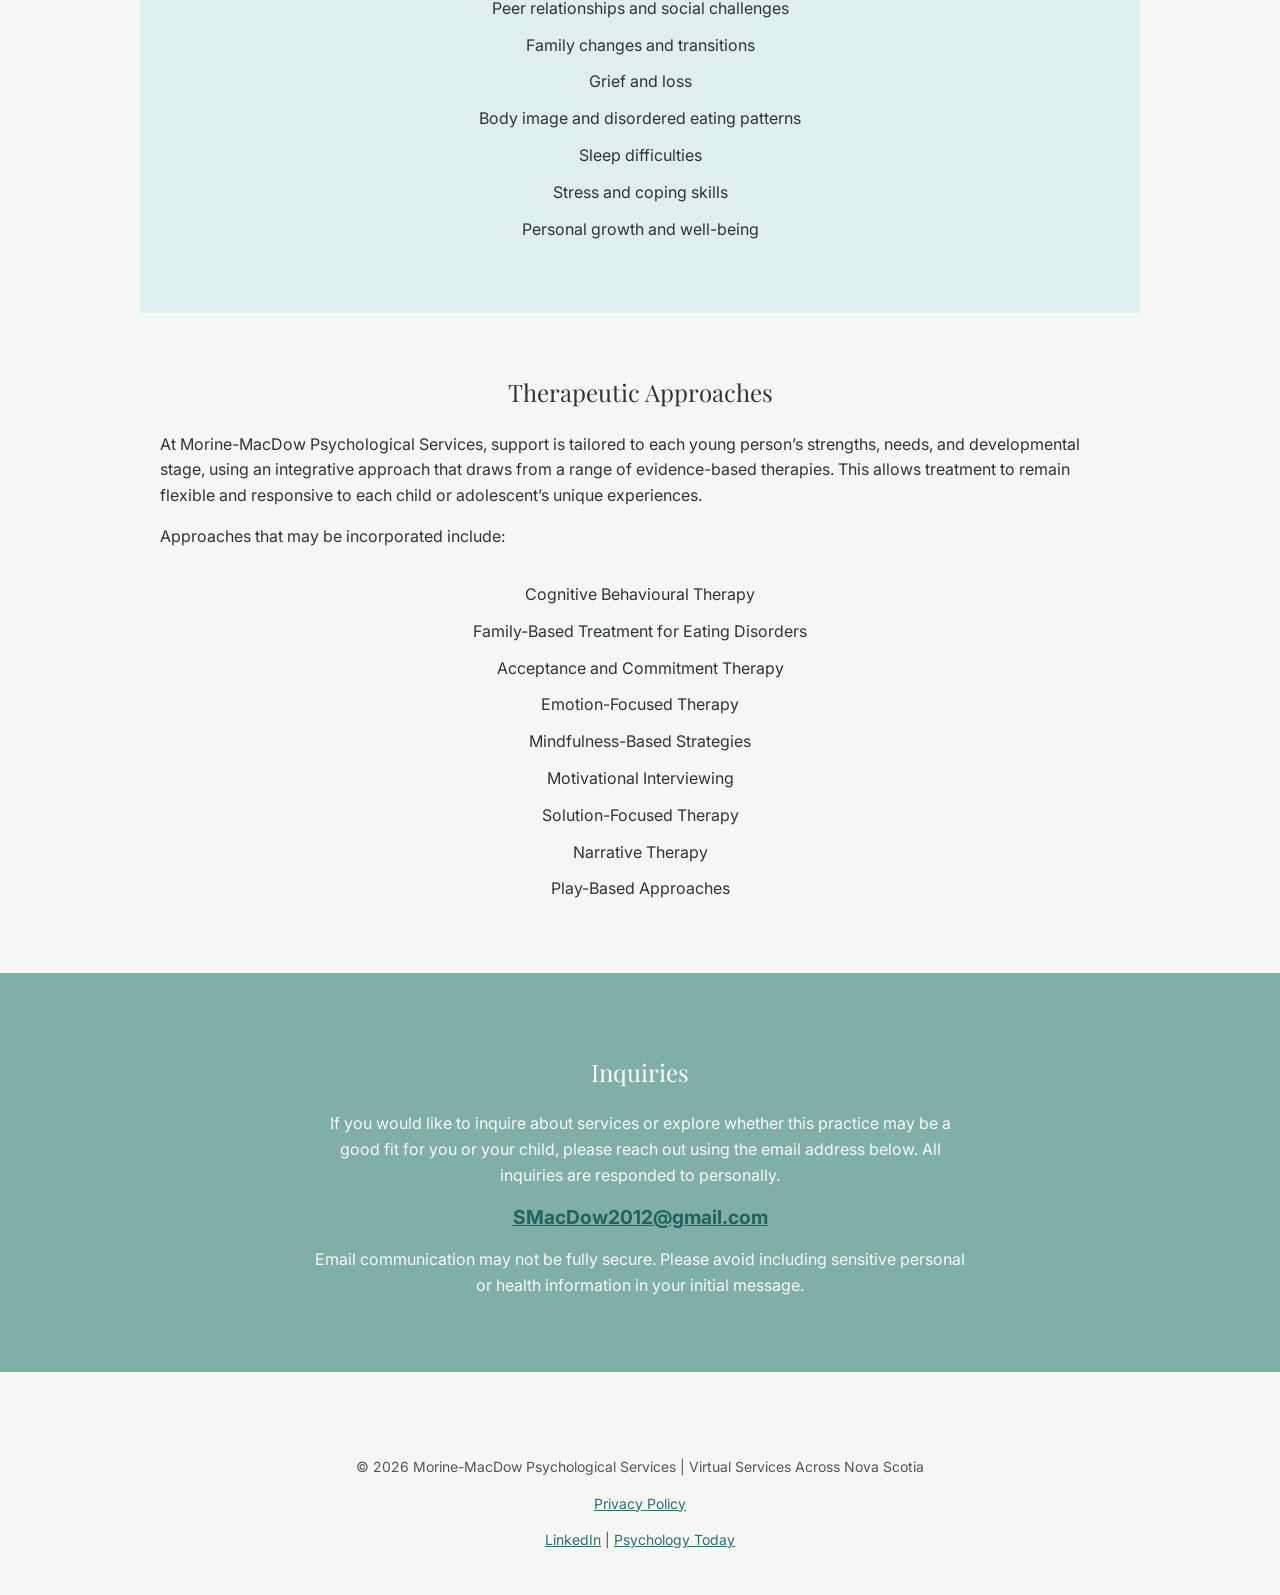
==== commit 5b4fe4ef: "removed dbt" ====
--- a/index.html
+++ b/index.html
@@ -103,7 +103,7 @@
 </p>
 
 <p>
-Approaches that may be utilized include:
+Approaches that may be incorporated include:
 </p>
 
 <ul class="approach-list">
@@ -114,7 +114,6 @@
 <li>Mindfulness-Based Strategies</li>
 <li>Motivational Interviewing</li>
 <li>Solution-Focused Therapy</li>
-<li>Dialectical Behaviour Therapy</li>
 <li>Narrative Therapy</li>
 <li>Play-Based Approaches</li>
 </ul>
